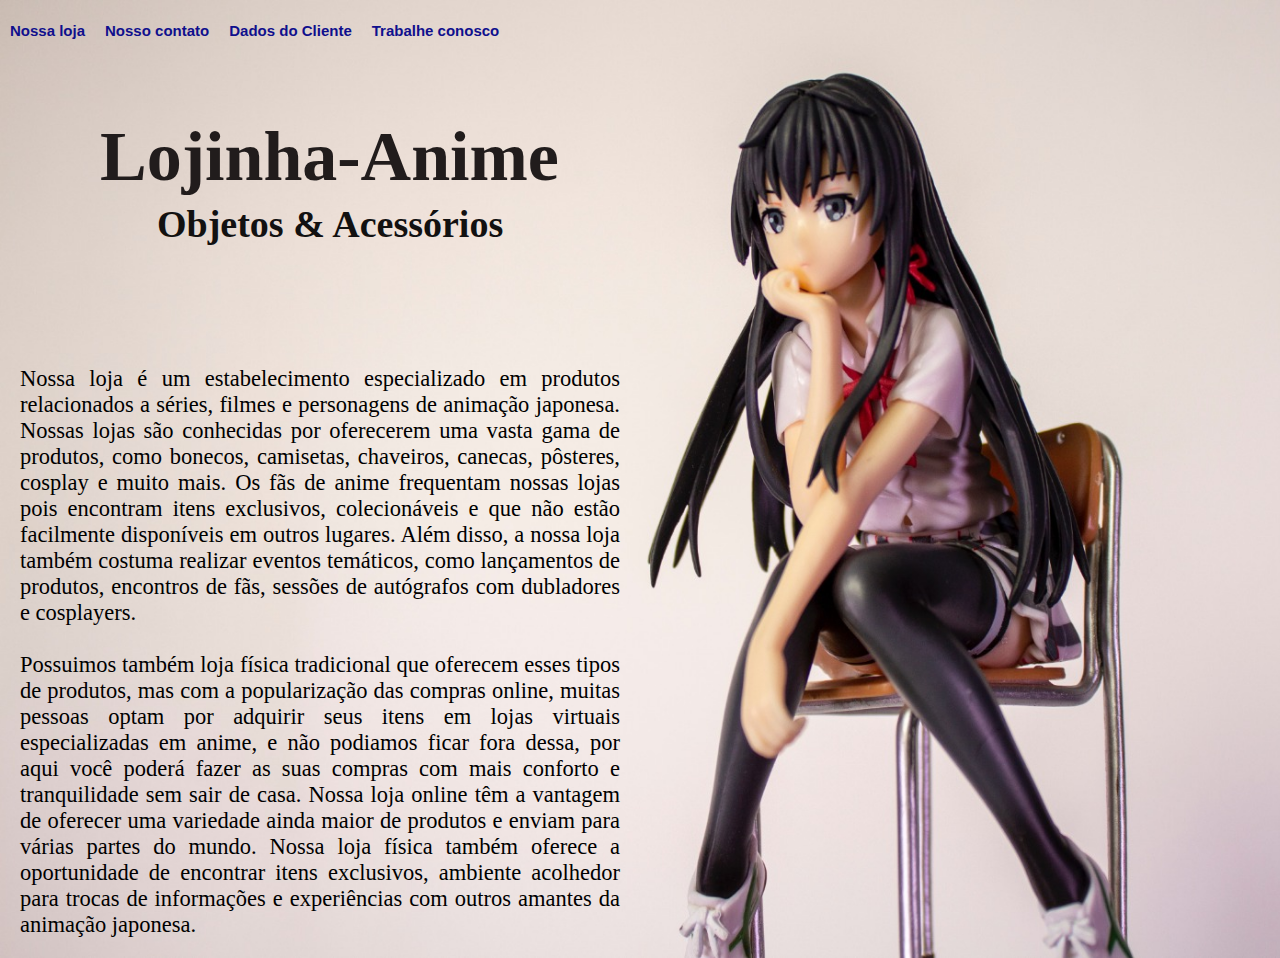
==== index.html @ c49a7471 "alteração" ====
<!DOCTYPE html>
<html lang="pt-br">

<head>

    <meta charset="UTF-8">
    <meta name="viewport" content="width=device-width, initial-scale=1.0">
    <meta name="keywords" content="html,css,javascript">
    <title>Lojinha-Anime</title>
    <link rel="stylesheet" href="index.css">

</head>

<body>
    <nav><br>
        <ul class="menu">
           <li><a href="/loja.html">Nossa loja</a></li>
               <li><a href="/contato.html">Nosso contato</a></li>
            <li><a href="/cliente.html">Dados do Cliente</a></li>
            <li><a href="/trabalheconosco.html">Trabalhe conosco</a></li>
    
        </ul>

    </nav>
    
        <h1>Lojinha-Anime</h1>
          <h2>&nbsp; &nbsp;&nbsp;&nbsp;&nbsp;Objetos & Acessórios</h2>

        <div class="texto">
            <p>
                 Nossa loja é um estabelecimento especializado em produtos relacionados a séries, filmes e personagens de animação japonesa. Nossas lojas são conhecidas por oferecerem uma vasta gama de produtos, como bonecos, camisetas, chaveiros, canecas, pôsteres, cosplay e muito mais.
         
                 Os fãs de anime frequentam nossas lojas pois encontram itens exclusivos, colecionáveis e que não estão facilmente disponíveis em outros lugares. Além disso, a nossa loja também costuma realizar eventos temáticos, como lançamentos de produtos, encontros de fãs, sessões de autógrafos com dubladores e cosplayers.</br>
                 
                 <br> Possuimos também loja física tradicional que oferecem esses tipos de produtos, mas com a popularização das compras online, muitas pessoas optam por adquirir seus itens em lojas virtuais especializadas em anime, e não podiamos ficar fora dessa, por aqui você poderá fazer as suas compras com mais conforto e tranquilidade sem sair de casa. Nossa loja online têm a vantagem de oferecer uma variedade ainda maior de produtos e enviam para várias partes do mundo.
                 
                 Nossa loja física também oferece a oportunidade de encontrar itens exclusivos, ambiente acolhedor para trocas de informações e experiências com outros amantes da animação japonesa.</br>
         
             </p>   

        </div>
      
</body>
</html>
---- index.css ----
*{
    margin: 0; padding: 0;
}

body{

    font-family: Arial, Helvetica, sans-serif;
    font-size: 15px;
    font-style: italic;
    font-style: inherit;
    background-image: url(imagem/garota.jpeg);
    background-size: cover;
}

h1{
       text-align:left;
       margin: 100px;
       color: #211c1c;
       font-size: x-large;
       font-family: 'Poppins, Helvetica, sans-serif';
       font-size: 70px;
       margin-bottom: 5px;    
}

 h2{
        text-align:left;
        margin: 100px;
        color: #121111;
        font-size: x-large;
        font-family: 'Poppins, Helvetica, sans-serif';
        font-size: 38px;
        margin-top: 5px; 
}
.menu{
    list-style:none; 
    border: 20px; solid: #c0c0c0; 
    float:left; 
    font-weight: bold;
    gap: 1px;
    }

    .menu li{
    position:relative;
    float:left;
    border-right:1px solid: #333;
    } 

    .menu li a{
        color:#0f0f8d; 
        text-decoration:none; 
        padding:5px 10px; 
        display:block;  
    }

    .menu li a:hover{
    background:#f5bcbc;
    color:#cd0562;
    -moz-box-shadow:0 3px 10px 0 #c57915; 
    -webkit-box-shadow:0 3px 10px 0 #3811c6;
    text-shadow:0px 0px 5px #ffffff;
    } 
    .menu li ul{
        position:absolute; 
        top:25px; 
        left:0;
        background: color #f0111c;
        display:none;
        }
            
    .menu li:hover ul, .menu li.hover ul{display:block;} 
             
    .menu li ul li{
        border:1px solid: #18abc5;
        display:block; 
        width:150px;

    }

.texto{
  column-count: 1; /* Número de colunas */
  column-gap: 20px; /* Espaçamento entre as colunas */
  max-width: 600px; /* Largura máxima das colunas */
  margin: 0 auto; /* Centralizar o conteúdo */
  padding: 20px; /* Espaçamento interno */
  float: left;
  font-family: 'Poppins, Helvetica, sans-serif';
  text-align: justify;
  font-size: 1.5em;
 
}
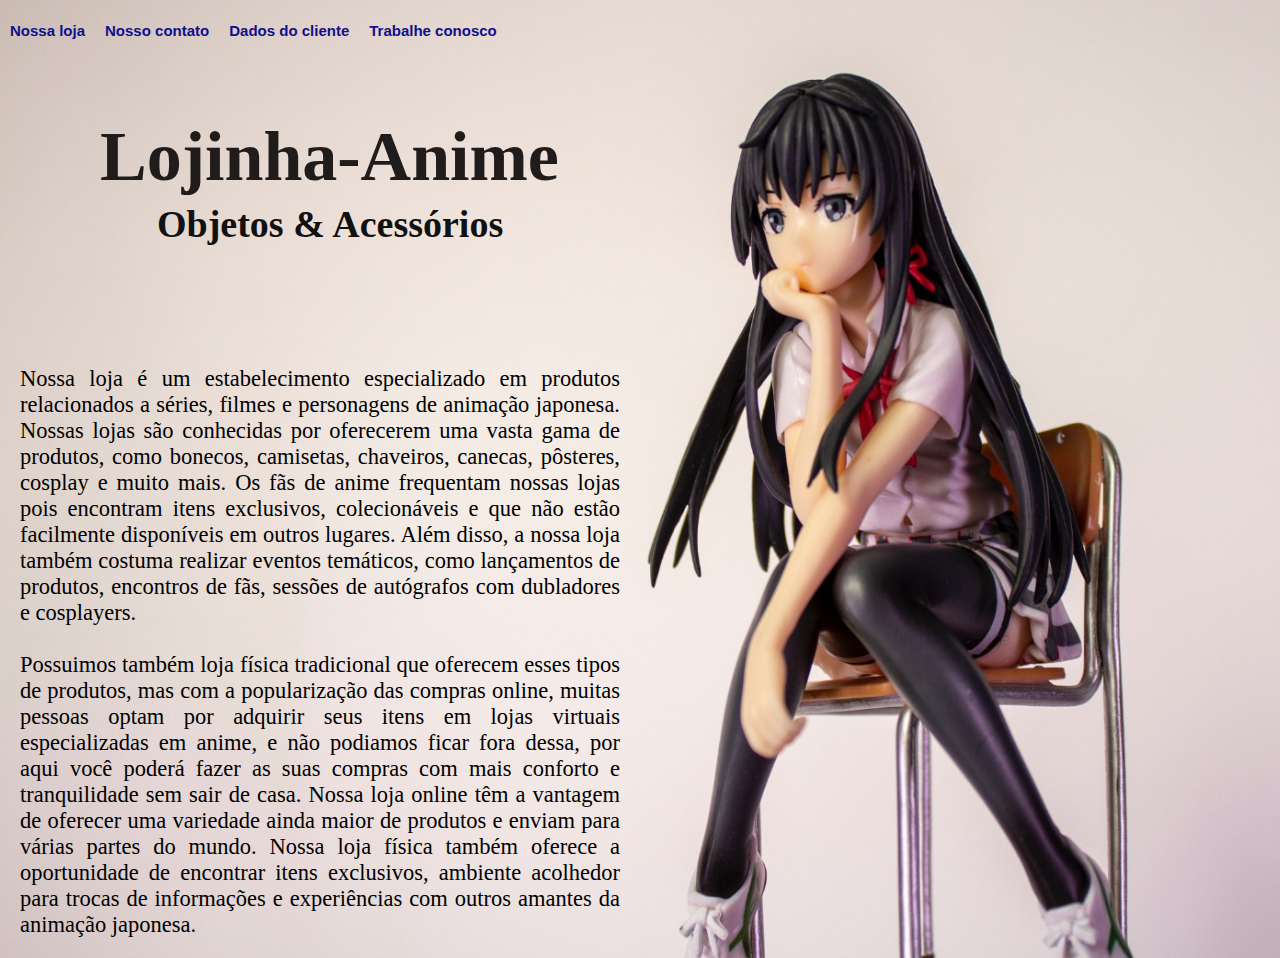
==== commit 64d31198: "3ª alteração" ====
--- a/index.html
+++ b/index.html
@@ -14,10 +14,10 @@
 <body>
     <nav><br>
         <ul class="menu">
-           <li><a href="/loja.html">Nossa loja</a></li>
-               <li><a href="/contato.html">Nosso contato</a></li>
-            <li><a href="/cliente.html">Dados do Cliente</a></li>
-            <li><a href="/trabalheconosco.html">Trabalhe conosco</a></li>
+           <li><a href="loja.html">Nossa loja</a></li>
+               <li><a href="contato.html">Nosso contato</a></li>
+            <li><a href="cliente.html">Dados do cliente</a></li>
+            <li><a href="trabalheconosco.html">Trabalhe conosco</a></li>
     
         </ul>
 
@@ -39,6 +39,6 @@
              </p>   
 
         </div>
-      
-</body>
+   
+ </body>
 </html>